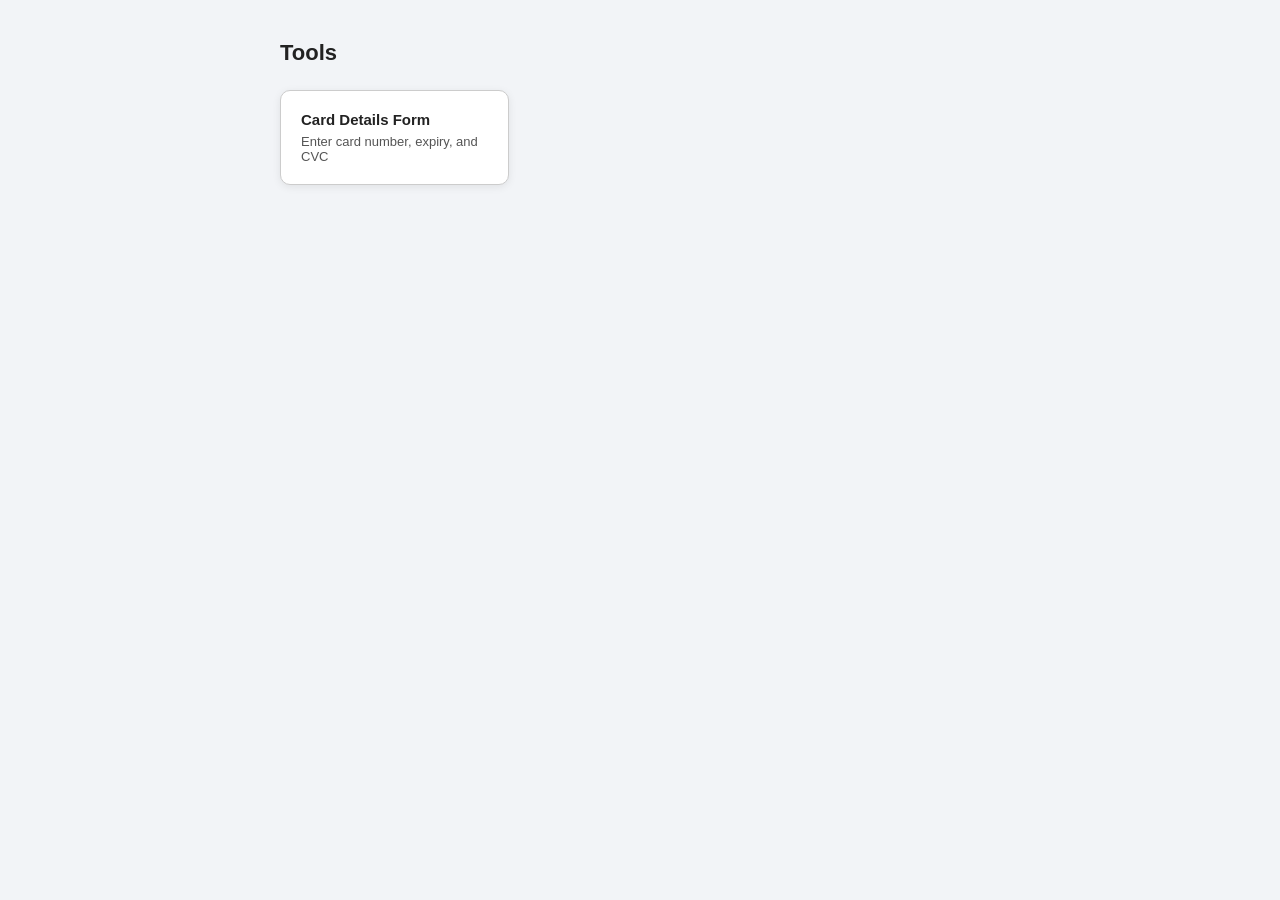
==== index.html @ a772e684 "Add files via upload" ====
<!DOCTYPE html>
<html lang="en">
<head>
<meta charset="UTF-8">
<meta name="viewport" content="width=device-width, initial-scale=1.0">
<title data-i18n="pageTitle">Utils Library</title>
<link rel="stylesheet" href="common.css">
<link rel="stylesheet" href="index.css">
</head>
<body class="index-page">
  <div class="container">
    <h1 data-i18n="heading">Tools</h1>
    <div class="tool-grid">
      <a class="tool-card" href="cc.html">
        <div class="tool-name" data-i18n="ccName">Card Details Form</div>
        <div class="tool-desc" data-i18n="ccDesc">Enter card number, expiry, and CVC</div>
      </a>
    </div>
  </div>

<script src="i18n.js"></script>
<script>
  I18N.init({
    en: {
      pageTitle: "Utils Library",
      heading: "Tools",
      ccName: "Card Details Form",
      ccDesc: "Enter card number, expiry, and CVC"
    },
    ja: {
      pageTitle: "ツール一覧",
      heading: "ツール",
      ccName: "カード情報入力フォーム",
      ccDesc: "カード番号・有効期限・CVCを入力"
    }
  }, 'en');
</script>
</body>
</html>
---- common.css ----
:root {
  --bg: #f2f4f7;
  --surface: #ffffff;
  --text: #222222;
  --text-muted: #555555;
  --border: #cccccc;
  --accent: #4a90e2;
  --accent-hover: #3a7bc8;
  --success: #2a9d3d;
  --danger: #e24a4a;
  --shadow: rgba(0, 0, 0, 0.08);
}

@media (prefers-color-scheme: dark) {
  :root {
    --bg: #14161a;
    --surface: #1e2126;
    --text: #e8e8e8;
    --text-muted: #a0a4ab;
    --border: #3a3f47;
    --accent: #5b9eea;
    --accent-hover: #6faeef;
    --success: #4caf58;
    --danger: #ef5a5a;
    --shadow: rgba(0, 0, 0, 0.4);
  }
}

* {
  box-sizing: border-box;
}

body {
  font-family: -apple-system, BlinkMacSystemFont, "Segoe UI", "Hiragino Kaku Gothic ProN", sans-serif;
  background: var(--bg);
  color: var(--text);
  margin: 0;
  transition: background 0.2s ease, color 0.2s ease;
}

a {
  color: var(--accent);
}

input, select, textarea, button {
  font-family: inherit;
  color: var(--text);
}

button {
  cursor: pointer;
}
---- index.css ----
body.index-page {
  padding: 40px 20px;
  min-height: 100vh;
}

.container {
  max-width: 720px;
  margin: 0 auto;
}

.container h1 {
  font-size: 22px;
  margin: 0 0 24px;
  color: var(--text);
}

.tool-grid {
  display: grid;
  grid-template-columns: repeat(auto-fill, minmax(200px, 1fr));
  gap: 16px;
}

.tool-card {
  display: block;
  background: var(--surface);
  border: 1px solid var(--border);
  border-radius: 10px;
  padding: 20px;
  text-decoration: none;
  color: var(--text);
  box-shadow: 0 2px 8px var(--shadow);
  transition: transform 0.15s ease, border-color 0.15s ease;
}

.tool-card:hover {
  border-color: var(--accent);
  transform: translateY(-2px);
}

.tool-card .tool-name {
  font-size: 15px;
  font-weight: 600;
  margin-bottom: 6px;
}

.tool-card .tool-desc {
  font-size: 13px;
  color: var(--text-muted);
}

.empty-note {
  font-size: 13px;
  color: var(--text-muted);
}
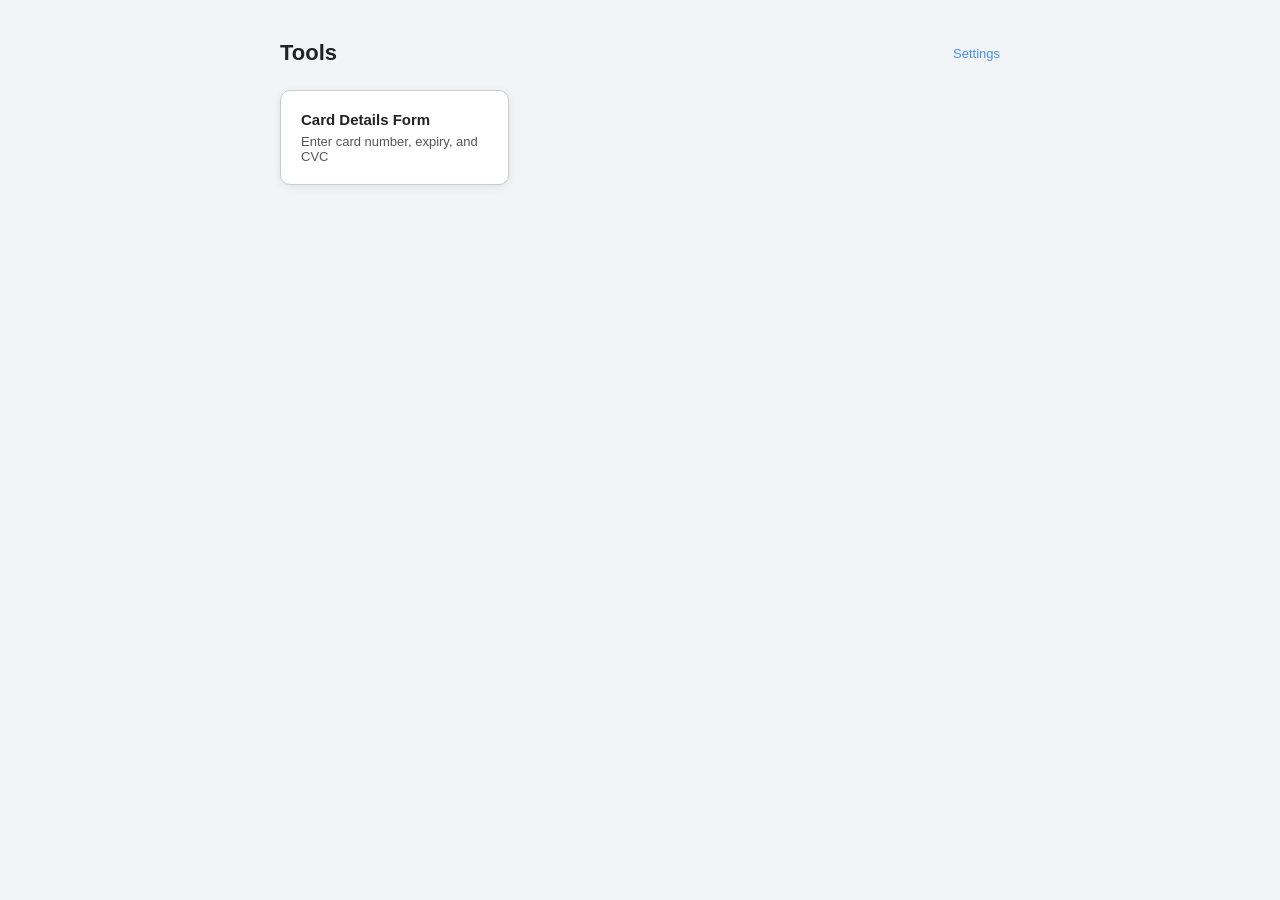
==== commit f1c17866: "Add files via upload" ====
--- a/index.html
+++ b/index.html
@@ -4,12 +4,16 @@
 <meta charset="UTF-8">
 <meta name="viewport" content="width=device-width, initial-scale=1.0">
 <title data-i18n="pageTitle">Utils Library</title>
+<script src="theme.js"></script>
 <link rel="stylesheet" href="common.css">
 <link rel="stylesheet" href="index.css">
 </head>
 <body class="index-page">
   <div class="container">
-    <h1 data-i18n="heading">Tools</h1>
+    <div class="header-row">
+      <h1 data-i18n="heading">Tools</h1>
+      <a class="back-link" href="settings.html" data-i18n="settingsLink">Settings</a>
+    </div>
     <div class="tool-grid">
       <a class="tool-card" href="cc.html">
         <div class="tool-name" data-i18n="ccName">Card Details Form</div>
@@ -24,12 +28,14 @@
     en: {
       pageTitle: "Utils Library",
       heading: "Tools",
+      settingsLink: "Settings",
       ccName: "Card Details Form",
       ccDesc: "Enter card number, expiry, and CVC"
     },
     ja: {
       pageTitle: "ツール一覧",
       heading: "ツール",
+      settingsLink: "設定",
       ccName: "カード情報入力フォーム",
       ccDesc: "カード番号・有効期限・CVCを入力"
     }
--- a/common.css
+++ b/common.css
@@ -12,7 +12,7 @@
 }
 
 @media (prefers-color-scheme: dark) {
-  :root {
+  :root:not([data-theme="light"]) {
     --bg: #14161a;
     --surface: #1e2126;
     --text: #e8e8e8;
@@ -24,6 +24,19 @@
     --danger: #ef5a5a;
     --shadow: rgba(0, 0, 0, 0.4);
   }
+}
+
+:root[data-theme="dark"] {
+  --bg: #14161a;
+  --surface: #1e2126;
+  --text: #e8e8e8;
+  --text-muted: #a0a4ab;
+  --border: #3a3f47;
+  --accent: #5b9eea;
+  --accent-hover: #6faeef;
+  --success: #4caf58;
+  --danger: #ef5a5a;
+  --shadow: rgba(0, 0, 0, 0.4);
 }
 
 * {
@@ -50,3 +63,10 @@
 button {
   cursor: pointer;
 }
+
+.back-link {
+  display: inline-block;
+  margin-bottom: 16px;
+  font-size: 13px;
+  text-decoration: none;
+}
--- a/index.css
+++ b/index.css
@@ -8,10 +8,21 @@
   margin: 0 auto;
 }
 
-.container h1 {
+.header-row {
+  display: flex;
+  align-items: center;
+  justify-content: space-between;
+  margin-bottom: 24px;
+}
+
+.header-row h1 {
   font-size: 22px;
-  margin: 0 0 24px;
+  margin: 0;
   color: var(--text);
+}
+
+.header-row .back-link {
+  margin-bottom: 0;
 }
 
 .tool-grid {
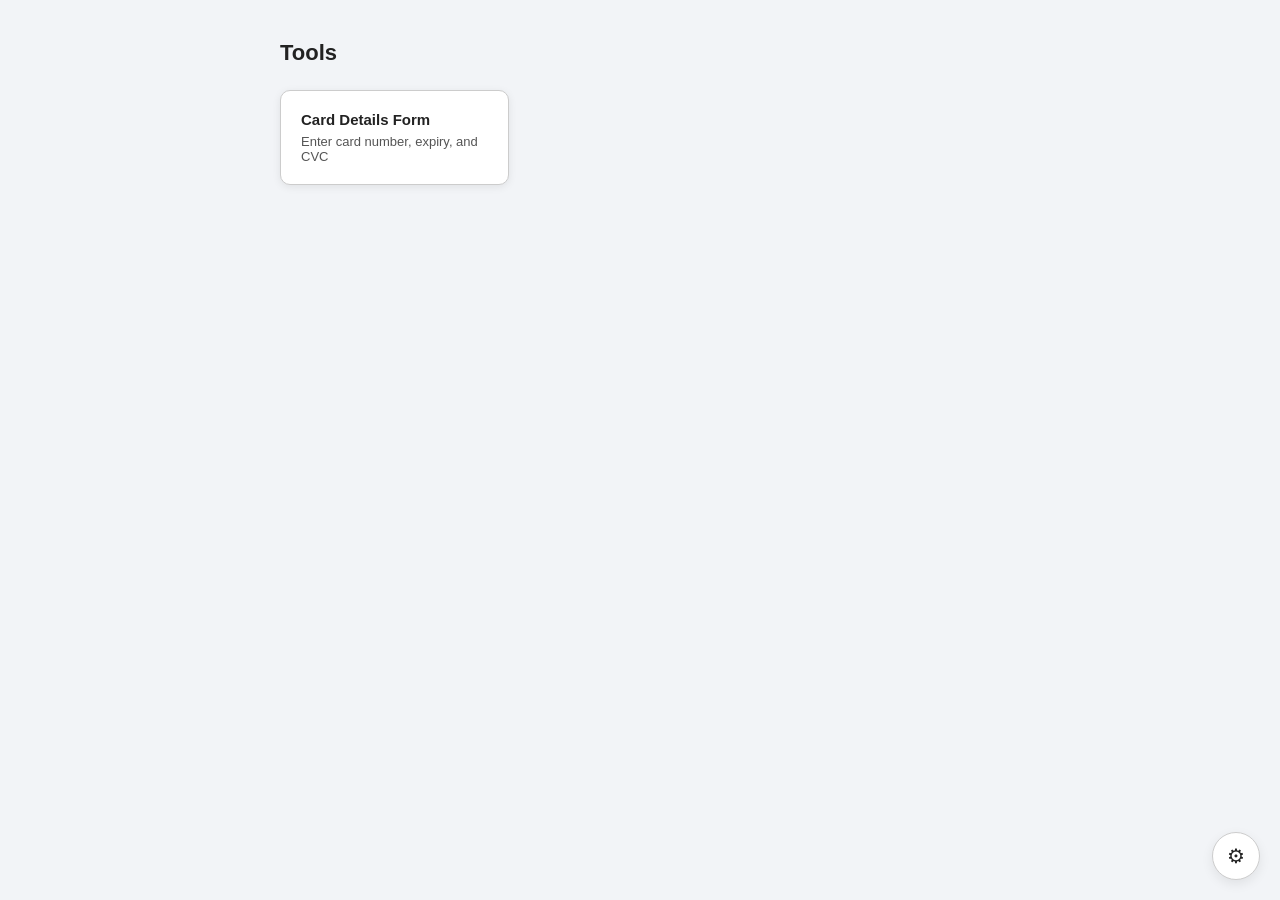
==== commit eef202b3: "Add files via upload" ====
--- a/index.html
+++ b/index.html
@@ -10,10 +10,7 @@
 </head>
 <body class="index-page">
   <div class="container">
-    <div class="header-row">
-      <h1 data-i18n="heading">Tools</h1>
-      <a class="back-link" href="settings.html" data-i18n="settingsLink">Settings</a>
-    </div>
+    <h1 data-i18n="heading">Tools</h1>
     <div class="tool-grid">
       <a class="tool-card" href="cc.html">
         <div class="tool-name" data-i18n="ccName">Card Details Form</div>
@@ -28,18 +25,17 @@
     en: {
       pageTitle: "Utils Library",
       heading: "Tools",
-      settingsLink: "Settings",
       ccName: "Card Details Form",
       ccDesc: "Enter card number, expiry, and CVC"
     },
     ja: {
       pageTitle: "ツール一覧",
       heading: "ツール",
-      settingsLink: "設定",
       ccName: "カード情報入力フォーム",
       ccDesc: "カード番号・有効期限・CVCを入力"
     }
   }, 'en');
 </script>
+<script src="settings-widget.js"></script>
 </body>
 </html>
--- a/common.css
+++ b/common.css
@@ -63,10 +63,3 @@
 button {
   cursor: pointer;
 }
-
-.back-link {
-  display: inline-block;
-  margin-bottom: 16px;
-  font-size: 13px;
-  text-decoration: none;
-}
--- a/index.css
+++ b/index.css
@@ -8,21 +8,10 @@
   margin: 0 auto;
 }
 
-.header-row {
-  display: flex;
-  align-items: center;
-  justify-content: space-between;
-  margin-bottom: 24px;
-}
-
-.header-row h1 {
+.container h1 {
   font-size: 22px;
-  margin: 0;
+  margin: 0 0 24px;
   color: var(--text);
-}
-
-.header-row .back-link {
-  margin-bottom: 0;
 }
 
 .tool-grid {
